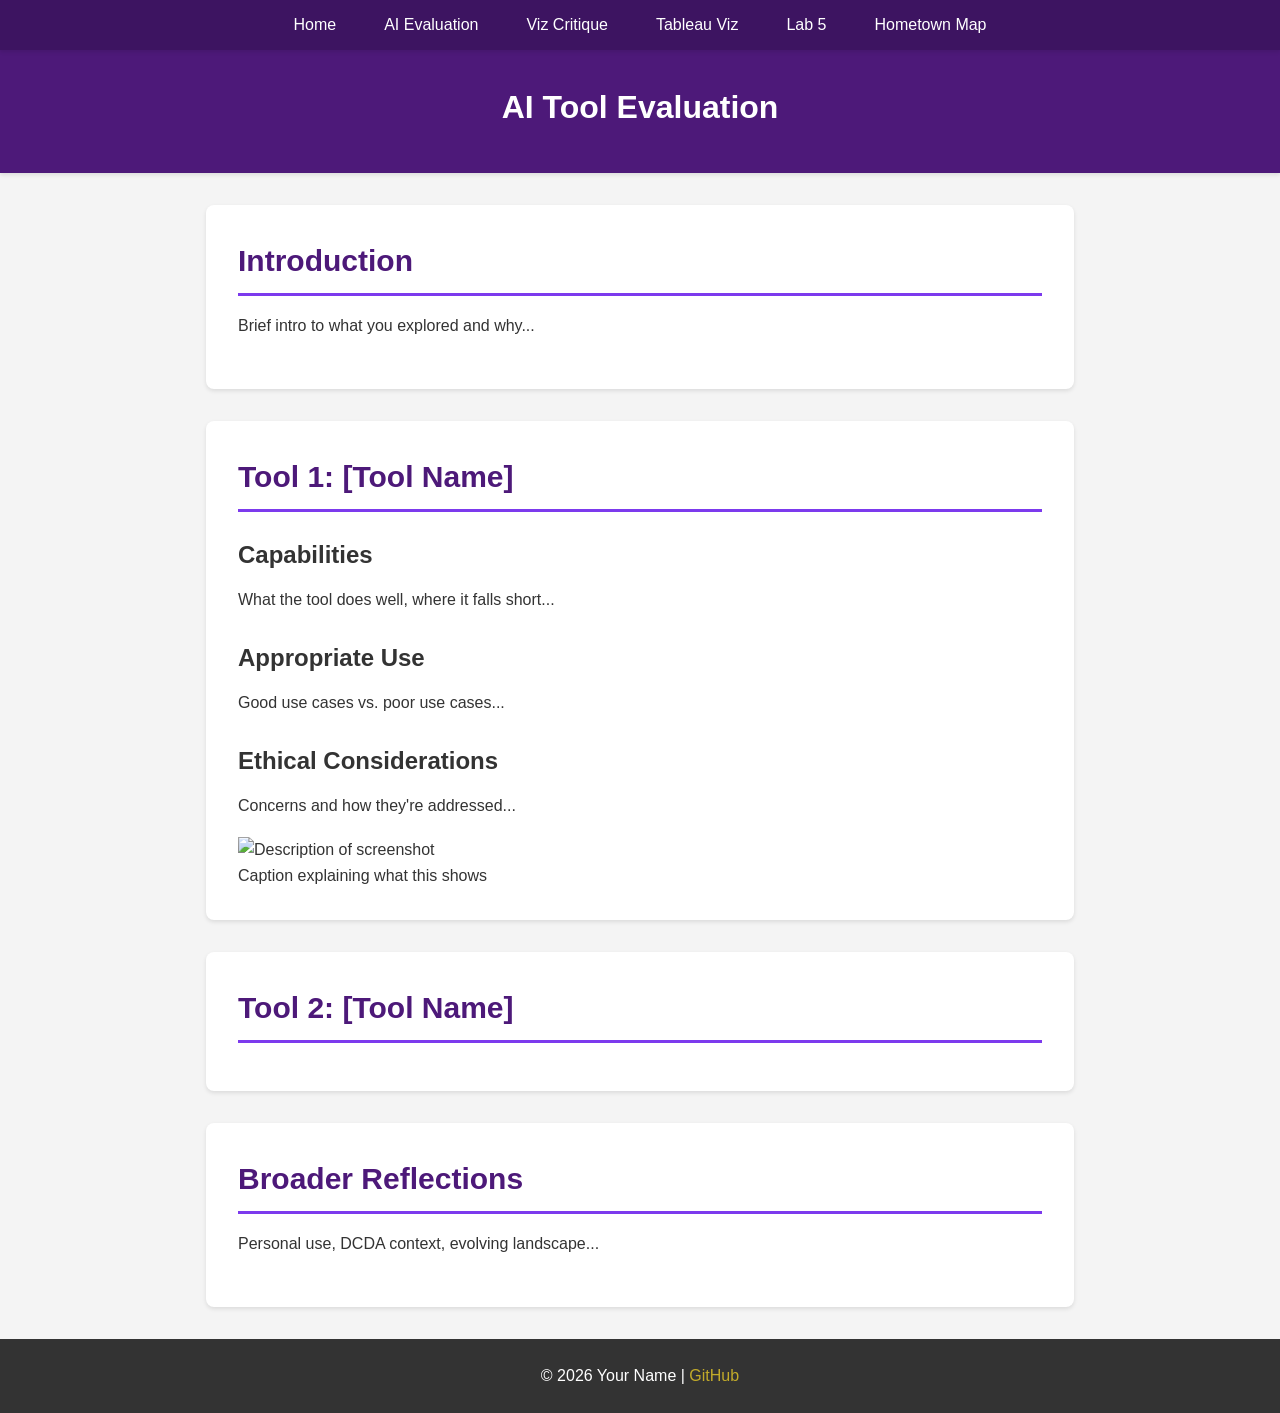
==== lab02.html @ 63ef63f0 "Update nav links and add lab02/lab03 pages Update index.html to point portfolio cards and navigation" ====
<!DOCTYPE html>
<html lang="en">
<head>
    <meta charset="UTF-8">
    <meta name="viewport" content="width=device-width, initial-scale=1.0">
    <title>AI Evaluation | Your Name</title>
    <link rel="stylesheet" href="css/styles.css">
</head>
<body>
    <nav>
        <ul>
            <li><a href="index.html">Home</a></li>
            <li><a href="lab02.html">AI Evaluation</a></li>
            <li><a href="lab03.html">Viz Critique</a></li>
            <li><a href="lab04.html">Tableau Viz</a></li>
            <li><a href="lab05.html">Lab 5</a></li>
            <li><a href="lab06.html">Hometown Map</a></li>
        </ul>
    </nav>

    <header>
        <h1>AI Tool Evaluation</h1>
    </header>

    <main>
        <section>
            <h2>Introduction</h2>
            <p>Brief intro to what you explored and why...</p>
        </section>

        <section>
            <h2>Tool 1: [Tool Name]</h2>
            <h3>Capabilities</h3>
            <p>What the tool does well, where it falls short...</p>

            <h3>Appropriate Use</h3>
            <p>Good use cases vs. poor use cases...</p>

            <h3>Ethical Considerations</h3>
            <p>Concerns and how they're addressed...</p>

            <!-- Add screenshots or examples -->
            <figure>
                <img src="images/tool1-example.png" alt="Description of screenshot">
                <figcaption>Caption explaining what this shows</figcaption>
            </figure>
        </section>

        <section>
            <h2>Tool 2: [Tool Name]</h2>
            <!-- Same structure as Tool 1 -->
        </section>

        <section>
            <h2>Broader Reflections</h2>
            <p>Personal use, DCDA context, evolving landscape...</p>
        </section>
    </main>

    <footer>
        <p>&copy; 2026 Your Name | <a href="https://github.com/yourusername/dcda-portfolio">GitHub</a></p>
    </footer>
</body>
</html>
---- css/styles.css ----
/* =========================
   DCDA 40833 Skills Portfolio Template
   CSS Stylesheet for Student Portfolios
   ========================= */

/* =========================
   CSS Variables (Color Scheme)
   ========================= */
:root {
    --primary-color: #4d1979;      /* TCU Purple */
    --secondary-color: #7c3aed;    /* Light Purple */
    --accent-color: #c2ab2a;       /* Gold accent */
    --text-color: #333;            /* Dark gray for text */
    --text-secondary: #64748b;     /* Lighter gray for captions */
    --bg-color: #f4f4f4;           /* Light background */
    --white: #ffffff;
}

/* =========================
   Basic Reset & Typography
   ========================= */
* {
    margin: 0;
    padding: 0;
    box-sizing: border-box;
}

html {
    scroll-behavior: smooth;       /* Smooth scrolling for anchor links */
}

body {
    font-family: -apple-system, BlinkMacSystemFont, 'Segoe UI', 'Roboto', 'Helvetica Neue', Arial, sans-serif;
    line-height: 1.6;
    color: var(--text-color);
    background-color: var(--bg-color);
}

/* =========================
   Header & Navigation
   ========================= */
/* Style semantic tags directly - no classes needed! */
header {
    background-color: var(--primary-color);
    color: white;
    padding: 2rem 0;
    text-align: center;
    box-shadow: 0 2px 4px rgba(0, 0, 0, 0.1);
}

header h1 {
    color: white;
    margin: 0 0 0.5rem 0;
    font-size: 2rem;
}

header p {
    margin: 0;
    opacity: 0.9;
    font-size: 1.1rem;
}

nav {
    background-color: #3d1461;
    padding: 0.75rem;
    display: flex;              /* Make nav a flex container */
    justify-content: center;    /* Center the ul inside nav */
    position: sticky;           /* Stick to top when scrolling */
    top: 0;
    z-index: 100;
    box-shadow: 0 2px 4px rgba(0, 0, 0, 0.1);
}

/* Style the navigation list */
nav ul {
    list-style: none;           /* Remove bullets */
    padding: 0;                 /* Remove default padding */
    margin: 0;                  /* Remove default margin */
    display: flex;              /* Arrange items horizontally */
    flex-direction: row;        /* Explicit: horizontal on desktop */
    justify-content: center;    /* Center the items */
    gap: 1rem;                  /* Space between items */
    flex-wrap: wrap;            /* Wrap on small screens */
}

nav li {
    list-style: none;           /* Extra insurance - remove bullets */
}

nav a {
    color: white;
    text-decoration: none;
    padding: 0.5rem 1rem;
    transition: background-color 0.3s ease;
    border-radius: 4px;
}

nav a:hover {
    background-color: var(--primary-color);
}

/* =========================
   Main Content
   ========================= */
/* Style main semantic tag directly */
main {
    max-width: 900px;          /* Don't get too wide */
    margin: 2rem auto;         /* Center horizontally */
    padding: 0 1rem;           /* Space on sides for mobile */
}

/* All sections inside main get consistent styling */
main section {
    background-color: white;
    padding: 2rem;
    margin-bottom: 2rem;       /* Space between sections */
    border-radius: 8px;        /* Rounded corners */
    box-shadow: 0 2px 4px rgba(0, 0, 0, 0.1);
}

/* Style h2 headings inside sections */
main section h2 {
    color: var(--primary-color);
    border-bottom: 3px solid var(--secondary-color);
    padding-bottom: 0.5rem;
    margin-bottom: 1rem;
    font-size: 1.875rem;
}

main section h3 {
    color: var(--text-color);
    margin-top: 1.5rem;
    margin-bottom: 0.75rem;
    font-size: 1.5rem;
}

/* Paragraphs inside sections */
main section p {
    margin-bottom: 1rem;
    line-height: 1.8;
}

/* Lists inside sections */
main section ul,
main section ol {
    margin: 1rem 0 1rem 2rem;
    line-height: 1.8;
}

main section li {
    margin-bottom: 0.5rem;
}

/* =========================
   Data Visualizations
   ========================= */
/* Container for charts and images */
.viz-container {
    margin: 2rem 0;
    text-align: center;
}

.viz-container img {
    max-width: 100%;           /* Responsive: never wider than container */
    height: auto;              /* Maintain aspect ratio */
    border-radius: 8px;
    box-shadow: 0 4px 6px rgba(0, 0, 0, 0.1);
    margin-bottom: 0.5rem;
}

/* Figure captions */
.viz-container figcaption {
    font-style: italic;
    color: var(--text-secondary);
    font-size: 0.9rem;
    margin-top: 0.5rem;
}

/* Grid layout for multiple visualizations */
.viz-grid {
    display: grid;
    grid-template-columns: repeat(auto-fit, minmax(300px, 1fr));
    gap: 1.5rem;
    margin: 2rem 0;
}

/* =========================
   Code Blocks
   ========================= */
/* Improve pre/code styling for Python code */
pre {
    background: #2d2d2d;          /* Dark background */
    color: #f8f8f2;               /* Light text */
    border: none;
    border-radius: 8px;
    padding: 1.5rem;
    overflow-x: auto;
    margin: 1.5rem 0;
    font-size: 0.9rem;
    line-height: 1.5;
}

code {
    font-family: 'SF Mono', Monaco, 'Cascadia Code', 'Roboto Mono', Consolas, 'Courier New', monospace;
}

/* Inline code (inside paragraphs) */
p code, li code {
    background: #f4f4f4;
    color: #c7254e;
    padding: 0.2rem 0.4rem;
    border-radius: 3px;
    font-size: 0.9em;
}

/* Code block titles */
.code-title {
    background: #1e1e1e;
    color: #9cdcfe;
    padding: 0.5rem 1rem;
    border-radius: 8px 8px 0 0;
    font-family: monospace;
    font-size: 0.85rem;
    margin-bottom: -0.5rem;
}

.code-title + pre {
    border-radius: 0 0 8px 8px;
    margin-top: 0;
}

/* =========================
   Data Tables
   ========================= */
table {
    width: 100%;
    border-collapse: collapse;
    margin: 1.5rem 0;
    background: white;
}

th, td {
    padding: 0.75rem 1rem;
    text-align: left;
    border: 1px solid #e2e8f0;
}

th {
    background: var(--primary-color);
    color: white;
    font-weight: 600;
}

tr:nth-child(even) {
    background: #f8f9fa;
}

.results-table {
    font-size: 0.95rem;
    margin: 1.5rem auto;
    max-width: 700px;
}

.results-table td {
    text-align: center;
}

.results-table td:first-child {
    text-align: left;
    font-weight: 500;
}

/* Highlight key rows */
.results-table tr.highlight {
    background: #fff3cd;
    font-weight: bold;
}

/* =========================
   Framework Connections
   ========================= */
.framework-callout {
    background: linear-gradient(135deg, #f0e7f8, #e9d5ff);
    border-left: 5px solid var(--secondary-color);
    border-radius: 8px;
    padding: 1.5rem;
    margin: 2rem 0;
}

.framework-callout h3 {
    color: var(--primary-color);
    margin-top: 0;
}

.framework-callout strong {
    color: var(--secondary-color);
}

/* =========================
   Portfolio Cards
   ========================= */
/* Grid layout for portfolio cards on home page */
.portfolio-grid {
    display: grid;
    grid-template-columns: repeat(auto-fit, minmax(280px, 1fr));
    gap: 1.5rem;
    margin: 2rem 0;
}

/* Individual portfolio card styling */
.portfolio-card {
    display: block;
    background: white;
    border: 2px solid #e2e8f0;
    border-radius: 12px;
    padding: 1.5rem;
    text-decoration: none;
    color: var(--text-color);
    transition: all 0.3s ease;
    position: relative;
}

.portfolio-card:hover {
    border-color: var(--primary-color);
    box-shadow: 0 8px 16px rgba(77, 25, 121, 0.15);
    transform: translateY(-4px);
}

.portfolio-card h3 {
    color: var(--primary-color);
    margin: 0 0 0.5rem 0;
    font-size: 1.25rem;
}

.portfolio-card p {
    color: var(--text-secondary);
    font-size: 0.95rem;
    margin: 0.75rem 0 0 0;
    line-height: 1.5;
}

/* Lab tag badge on portfolio cards */
.lab-tag {
    display: inline-block;
    background: var(--secondary-color);
    color: white;
    font-size: 0.75rem;
    font-weight: 600;
    padding: 0.25rem 0.5rem;
    border-radius: 4px;
    text-transform: uppercase;
    letter-spacing: 0.5px;
}

/* =========================
   Footer (semantic tag)
   ========================= */
footer {
    background-color: #333;
    color: white;
    text-align: center;
    padding: 1.5rem;
    margin-top: 2rem;
}

footer a {
    color: var(--accent-color);
    text-decoration: none;
}

footer a:hover {
    text-decoration: underline;
}

/* =========================
   Responsive Design (Mobile)
   ========================= */
@media (max-width: 768px) {
    header h1 {
        font-size: 1.5rem;     /* Smaller on mobile */
    }

    nav {
        font-size: 0.9rem;
    }

    /* Stack navigation vertically on mobile */
    nav ul {
        flex-direction: column;  /* Change from row to column */
        align-items: center;     /* Center the stacked items */
    }

    nav a {
        display: block;          /* Full width for easier tapping */
        width: 100%;
        text-align: center;
    }

    main section {
        padding: 1rem;         /* Less padding on mobile */
    }

    .viz-grid {
        grid-template-columns: 1fr;  /* Single column on mobile */
    }
}

/* =========================
   Print Styles (Optional)
   ========================= */
@media print {
    nav {
        display: none;
    }

    main section {
        box-shadow: none;
        page-break-inside: avoid;
    }
}
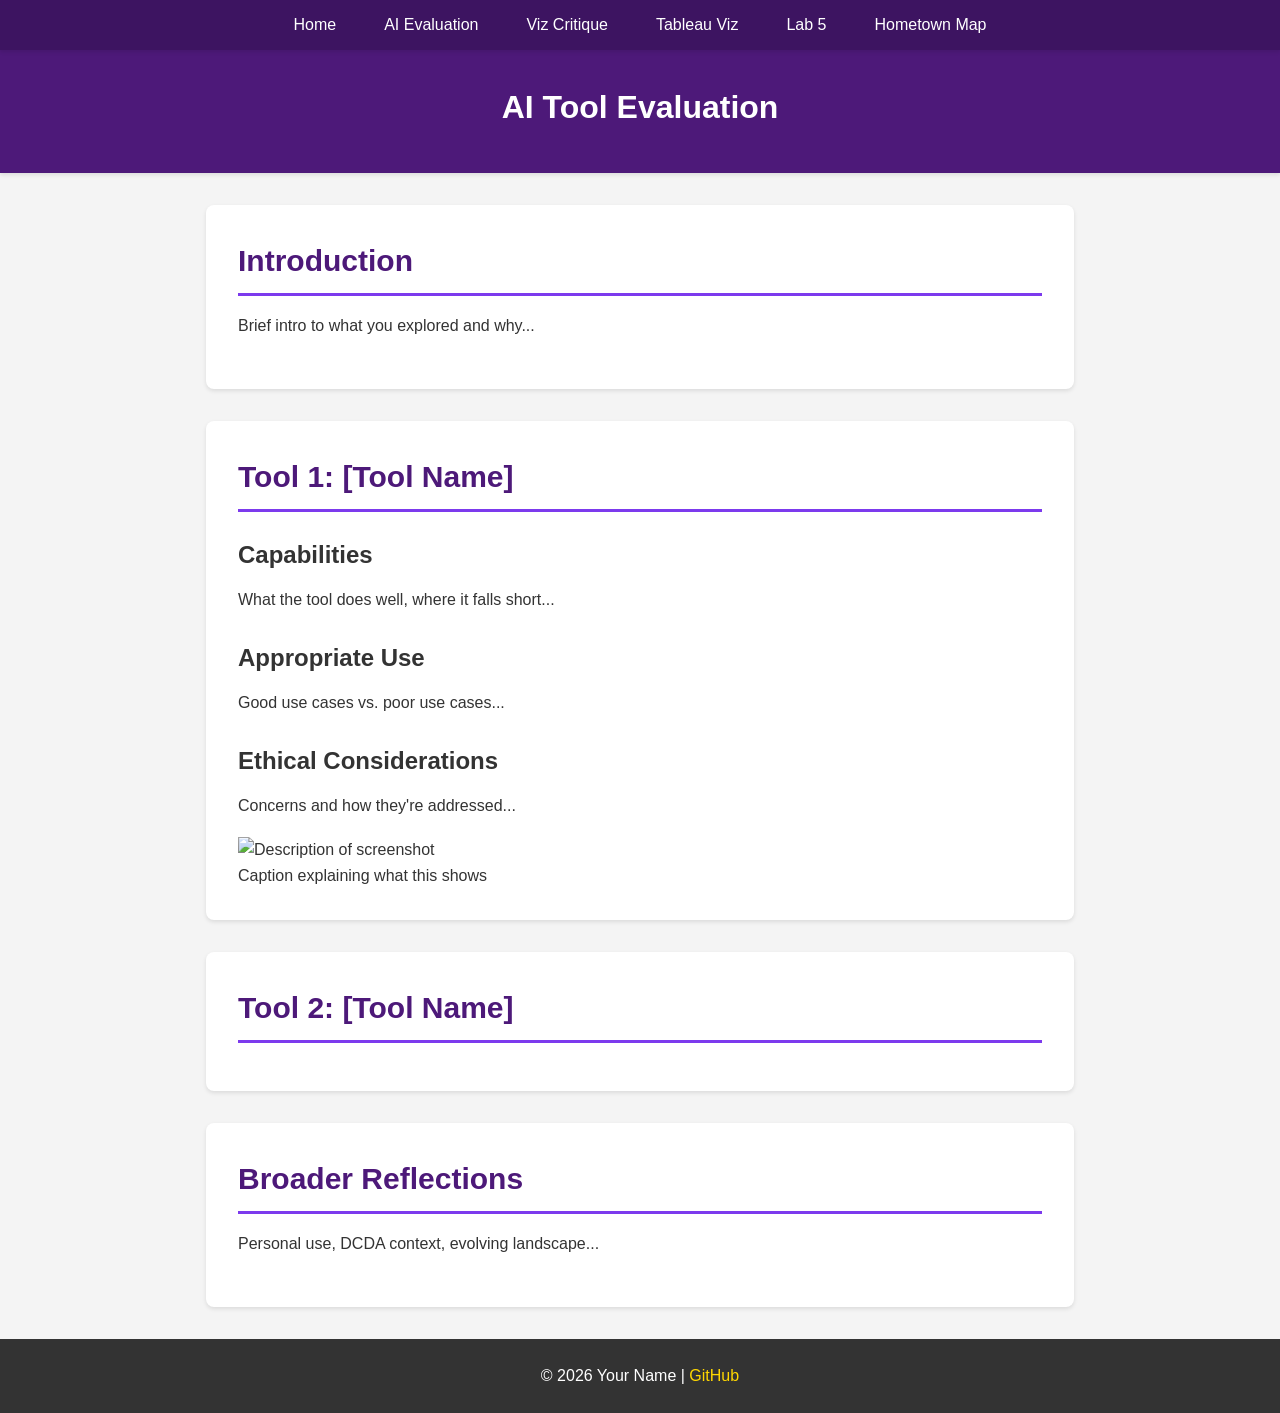
==== commit d231c58b: "Add responsive hamburger menu Introduce a mobile-friendly hamburger navigation: add hamburger button" ====
--- a/lab02.html
+++ b/lab02.html
@@ -8,6 +8,11 @@
 </head>
 <body>
     <nav>
+        <button class="hamburger" aria-label="Toggle navigation menu">
+            <span></span>
+            <span></span>
+            <span></span>
+        </button>
         <ul>
             <li><a href="index.html">Home</a></li>
             <li><a href="lab02.html">AI Evaluation</a></li>
@@ -60,5 +65,6 @@
     <footer>
         <p>&copy; 2026 Your Name | <a href="https://github.com/yourusername/dcda-portfolio">GitHub</a></p>
     </footer>
+    <script src="js/menu.js"></script>
 </body>
 </html>
--- a/css/styles.css
+++ b/css/styles.css
@@ -9,7 +9,7 @@
 :root {
     --primary-color: #4d1979;      /* TCU Purple */
     --secondary-color: #7c3aed;    /* Light Purple */
-    --accent-color: #c2ab2a;       /* Gold accent */
+    --accent-color: #ffd700;       /* Gold accent */
     --text-color: #333;            /* Dark gray for text */
     --text-secondary: #64748b;     /* Lighter gray for captions */
     --bg-color: #f4f4f4;           /* Light background */
@@ -375,25 +375,92 @@
 /* =========================
    Responsive Design (Mobile)
    ========================= */
+
+/* Hamburger menu button - hidden by default on desktop */
+.hamburger {
+    display: none;
+    background: none;
+    border: none;
+    cursor: pointer;
+    padding: 0.5rem;
+    z-index: 101;
+}
+
+.hamburger span {
+    display: block;
+    width: 25px;
+    height: 3px;
+    background-color: white;
+    margin: 5px 0;
+    transition: all 0.3s ease;
+}
+
+/* Hamburger animation when menu is open */
+.hamburger.active span:nth-child(1) {
+    transform: rotate(45deg) translate(7px, 7px);
+}
+
+.hamburger.active span:nth-child(2) {
+    opacity: 0;
+}
+
+.hamburger.active span:nth-child(3) {
+    transform: rotate(-45deg) translate(7px, -7px);
+}
+
 @media (max-width: 768px) {
     header h1 {
         font-size: 1.5rem;     /* Smaller on mobile */
     }
 
+    /* Show hamburger button on mobile */
+    .hamburger {
+        display: block;
+        position: absolute;
+        right: 1rem;
+        top: 50%;
+        transform: translateY(-50%);
+    }
+
+    /* Make nav position relative for positioning hamburger */
     nav {
+        position: relative;
         font-size: 0.9rem;
     }
 
-    /* Stack navigation vertically on mobile */
+    /* Hide navigation by default on mobile */
     nav ul {
-        flex-direction: column;  /* Change from row to column */
-        align-items: center;     /* Center the stacked items */
+        position: fixed;
+        top: 0;
+        right: -100%;           /* Start off-screen */
+        width: 250px;
+        height: 100vh;
+        background-color: #3d1461;
+        flex-direction: column;
+        align-items: flex-start;
+        padding: 4rem 0 2rem 0;
+        box-shadow: -2px 0 8px rgba(0, 0, 0, 0.3);
+        transition: right 0.3s ease;
+        overflow-y: auto;
+        z-index: 99;
+    }
+
+    /* Show menu when active */
+    nav ul.active {
+        right: 0;               /* Slide in from right */
+    }
+
+    nav li {
+        width: 100%;
+        margin: 0;
     }
 
     nav a {
-        display: block;          /* Full width for easier tapping */
+        display: block;
         width: 100%;
-        text-align: center;
+        text-align: left;
+        padding: 1rem 1.5rem;
+        border-radius: 0;
     }
 
     main section {
